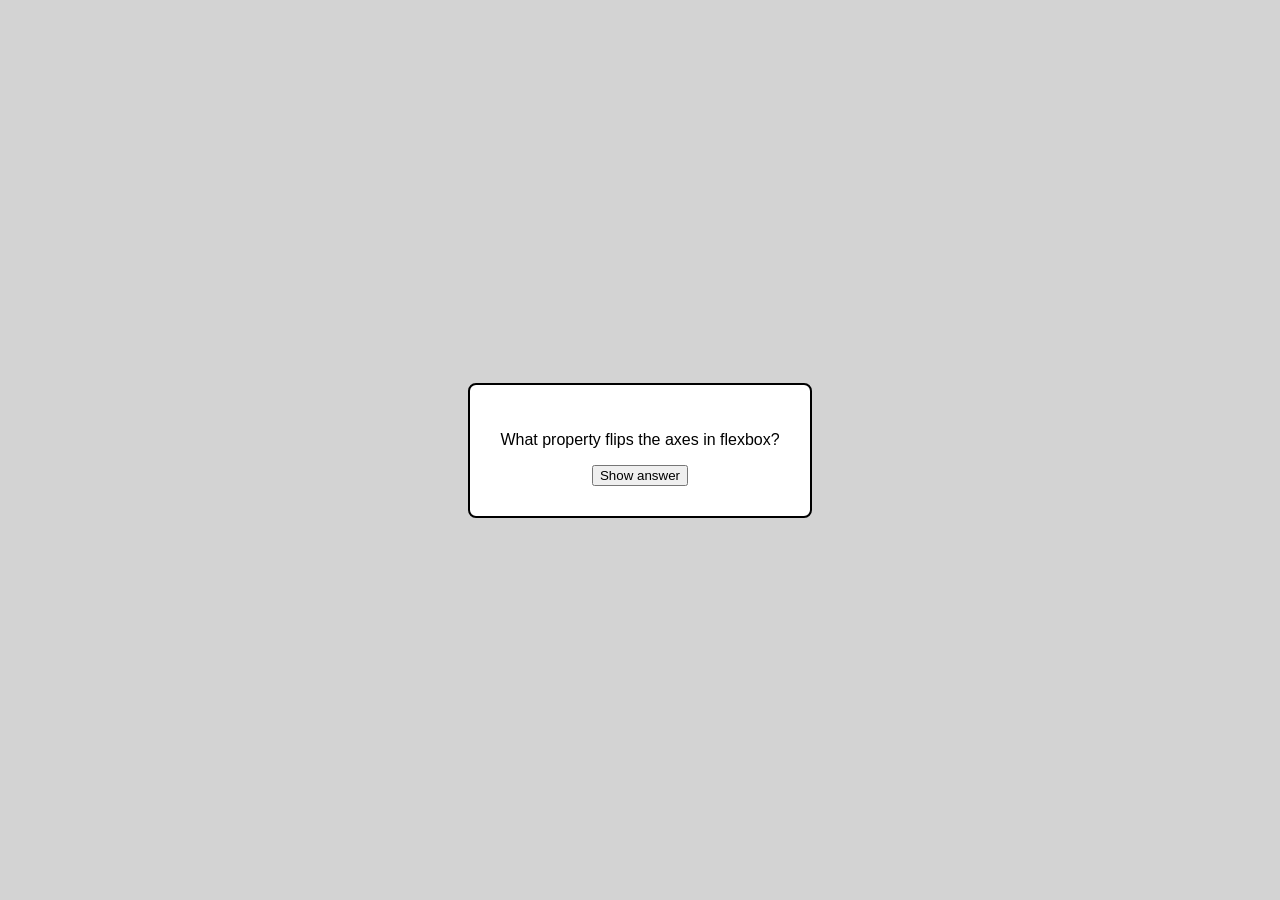
==== index.html @ 7da91124 "initial commit" ====
<!DOCTYPE html>
<html lang="en">
  <head>
    <meta charset="UTF-8" />
    <meta name="viewport" content="width=device-width, initial-scale=1.0" />
    <title>Quiz App</title>
    <link rel="stylesheet" href="style.css" />
  </head>
  <body></body>
</html>
<div class="question-card">
  <p class="frage">What property flips the axes in flexbox?</p>
  <button class="button-antwort">Show answer</button>
</div>
---- style.css ----
body {
  background-color: lightgray;
  font-family: Arial, sans-serif;
  margin: 0;
  padding: 0;
  display: flex;
  justify-content: center;
  align-items: center;
  height: 100vh;
}

.question-card {
  border: 2px solid black;
  padding: 15px;
  max-width: 90%;
  background-color: white;
  border-radius: 8px;
  text-align: center;
}
@media (min-width: 600px) {
  .question-card {
    max-width: 400px;
    padding: 20px;
  }
}

@media (min-width: 1024px) {
  .question-card {
    max-width: 500px; /* Größer für Desktop */
    padding: 30px;
  }
}
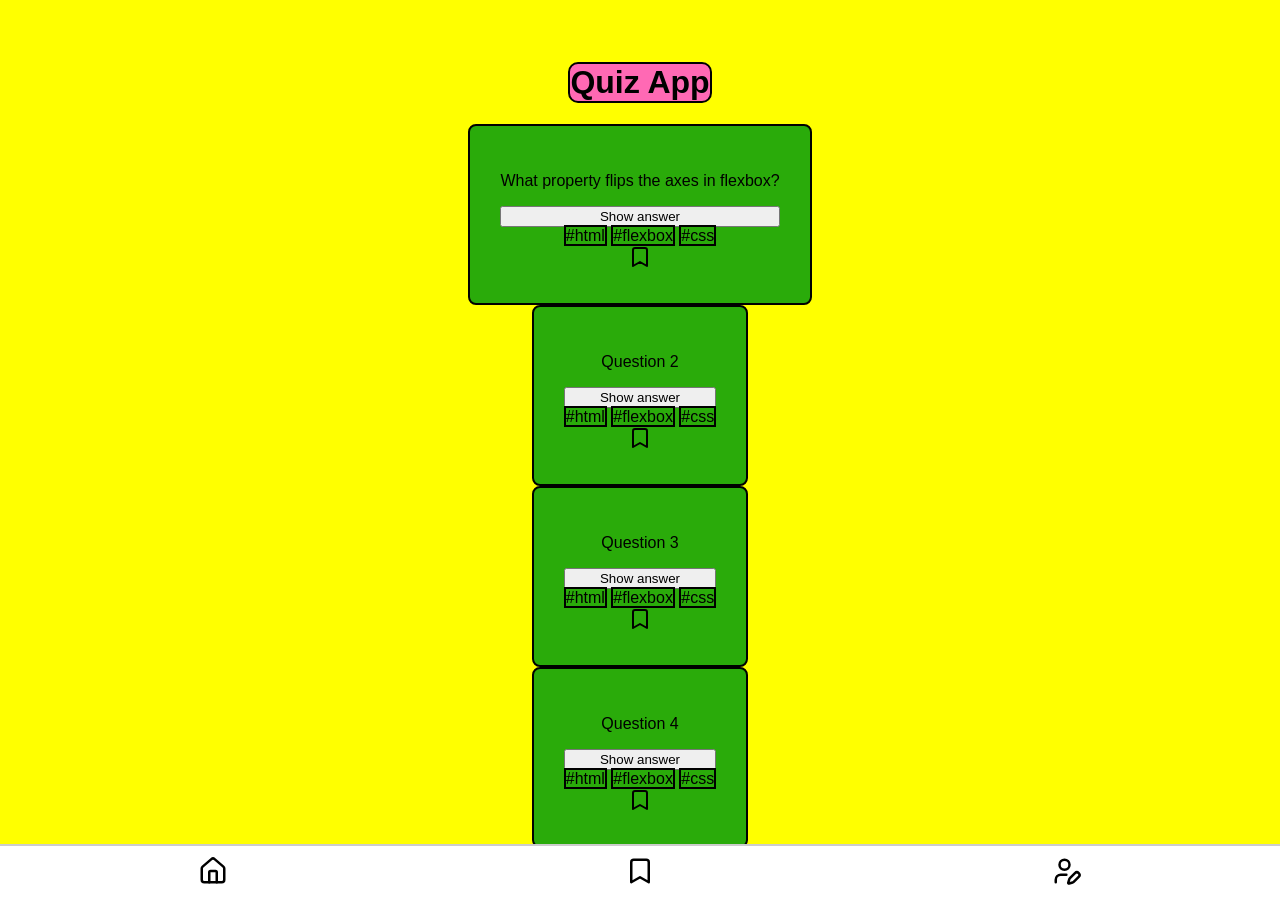
==== commit 429dfa4d: "homepage done" ====
--- a/index.html
+++ b/index.html
@@ -6,9 +6,71 @@
     <title>Quiz App</title>
     <link rel="stylesheet" href="style.css" />
   </head>
-  <body></body>
+  <body>
+    <h1 class="headline">Quiz App</h1>
+
+    <div class="question-card">
+      <p class="frage">What property flips the axes in flexbox?</p>
+      <button class="button-antwort">Show answer</button>
+      <div class="tags">
+        <span class="tag">#html</span>
+        <span class="tag">#flexbox</span>
+        <span class="tag">#css</span>
+      </div>
+      <div class="bookmark">
+        <img src="assets/bookmark.svg" alt="bookmark" />
+      </div>
+    </div>
+
+    <div class="question-card">
+      <p class="frage">Question 2</p>
+      <button class="button-antwort">Show answer</button>
+      <div class="tags">
+        <span class="tag">#html</span>
+        <span class="tag">#flexbox</span>
+        <span class="tag">#css</span>
+      </div>
+      <div class="bookmark">
+        <img src="assets/bookmark.svg" alt="bookmark" />
+      </div>
+    </div>
+
+    <div class="question-card">
+      <p class="frage">Question 3</p>
+      <button class="button-antwort">Show answer</button>
+      <div class="tags">
+        <span class="tag">#html</span>
+        <span class="tag">#flexbox</span>
+        <span class="tag">#css</span>
+      </div>
+      <div class="bookmark">
+        <img src="assets/bookmark.svg" alt="bookmark" />
+      </div>
+    </div>
+
+    <div class="question-card">
+      <p class="frage">Question 4</p>
+      <button class="button-antwort">Show answer</button>
+      <div class="tags">
+        <span class="tag">#html</span>
+        <span class="tag">#flexbox</span>
+        <span class="tag">#css</span>
+      </div>
+      <div class="bookmark">
+        <img src="assets/bookmark.svg" alt="bookmark" />
+      </div>
+    </div>
+
+    <footer class="footer">
+      <a href="index.html" class="footer-link active">
+        <img src="assets/home.svg" alt="Home" />
+      </a>
+      <a href="bookmark.html" class="footer-link">
+        <img src="assets/bookmark.svg" alt="Bookmark" />
+      </a>
+      <a href="konto.html" class="footer-link">
+        <img src="assets/konto.svg" alt="User" />
+      </a>
+    </footer>
+  </body>
 </html>
-<div class="question-card">
-  <p class="frage">What property flips the axes in flexbox?</p>
-  <button class="button-antwort">Show answer</button>
-</div>
--- a/style.css
+++ b/style.css
@@ -1,5 +1,5 @@
 body {
-  background-color: lightgray;
+  background-color: yellow;
   font-family: Arial, sans-serif;
   margin: 0;
   padding: 0;
@@ -7,15 +7,25 @@
   justify-content: center;
   align-items: center;
   height: 100vh;
+  flex-direction: column;
+}
+
+.headline {
+  border: 2px solid black;
+  margin-top: 10px;
+  border-radius: 10px;
+  background-color: hotpink;
 }
 
 .question-card {
   border: 2px solid black;
   padding: 15px;
   max-width: 90%;
-  background-color: white;
+  background-color: rgb(42, 171, 10);
   border-radius: 8px;
   text-align: center;
+  flex-direction: column;
+  display: flex;
 }
 @media (min-width: 600px) {
   .question-card {
@@ -26,7 +36,30 @@
 
 @media (min-width: 1024px) {
   .question-card {
-    max-width: 500px; /* Größer für Desktop */
+    max-width: 500px;
     padding: 30px;
   }
 }
+
+.tag {
+  border: 2px solid black;
+}
+
+.footer {
+  position: fixed;
+  bottom: 0;
+  left: 0;
+  width: 100%;
+  background-color: white;
+  display: flex;
+  justify-content: space-around;
+  align-items: center;
+  padding: 10px 0;
+  border-top: 2px solid #ccc;
+}
+
+/* Footer-Icons */
+.footer-link img {
+  width: 30px;
+  height: 30px;
+}
